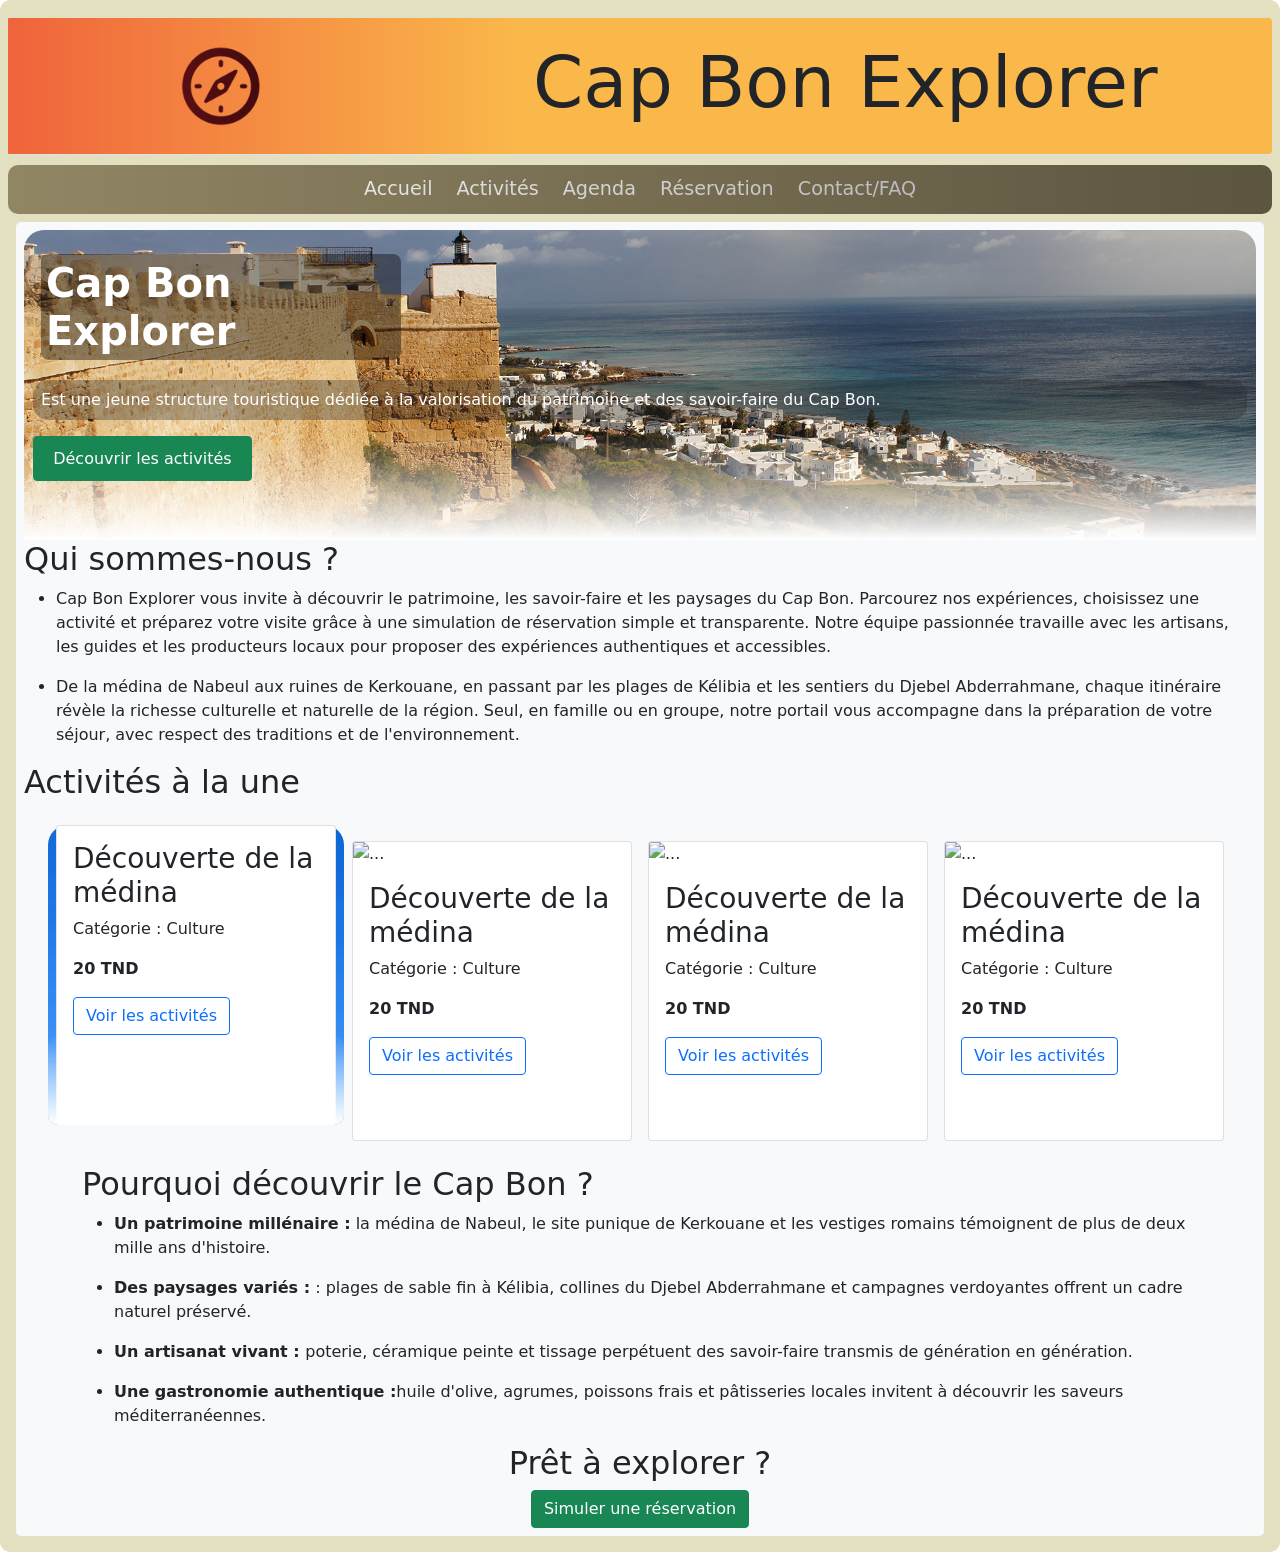
==== index.html @ 23464ee5 "v2026.11.18" ====
<!DOCTYPE html>
<html lang="en">

<head>
    <meta charset="UTF-8">
    <meta name="viewport" content="width=device-width, initial-scale=1.0">
    <title>Cap Bon Explorer</title>

    <link rel="stylesheet" href="BootStraps/css/bootstrap.min.css">
    <link rel="stylesheet" href="CSS/style.css">
</head>

<body class="">
    <div class=" p-2" id="maincontainer">
        <header class="modal-header rounded" id="header1">
            <div class="d-flex justify-content-center align-items-center col-4 gap-5">
                <a class="navbar-brand" href="index.html"><img src="images/image3.png" alt="Logo" class="brand"
                        id="image1"></a>
            </div>
            <h1 class="display-2 text-center" id="titre">Cap Bon Explorer</h1>

        </header>
        <header id="header2" class="rounded">

            <nav class="navbar nav" id="navbar1">
                <!-- MOBILE ONLY -->
                <div class="container-fluid rounded-rounded">
                    <button class="navbar-toggler d-lg-none" type="button" data-bs-toggle="offcanvas"
                        data-bs-target="#myNavLinks" aria-controls="myNavLinks" aria-expanded="false"
                        aria-label="Toggle navigation">

                    </button>
                    <button class="navbar-toggler d-lg-none" type="button" data-bs-toggle="offcanvas"
                        data-bs-target="#mobileMenu" aria-controls="mobileMenu">
                        <span class="navbar-toggler-icon"><img src="images/arrow.png" alt="Menu" id="arrow"
                                class="navbar-toggler-icon rounded-circle"></span>
                    </button>


                    <div class="offcanvas offcanvas-end d-lg-none" tabindex="-1" id="mobileMenu">
                        <div class="offcanvas-header">
                            <h5 class="offcanvas-title">Menu</h5>
                            <button type="button" class="btn-close" data-bs-dismiss="offcanvas"
                                aria-label="Close"></button>
                        </div>
                        <div class="offcanvas-body">

                            <div class="navbar-nav">
                                <div class="nav-item pep">
                                    <a href="index.html" class="nav-link">Accueil</a>
                                </div>
                                <div class="nav-item pep">
                                    <a href="activites.html" class="nav-link">Activités</a>
                                </div>
                                <div class="nav-item pep">
                                    <a href="agenda.html" class="nav-link">Agenda</a>
                                </div>
                                <div class="nav-item pep">
                                    <a href="reservation.html" class="nav-link">Réservation</a>
                                </div>
                                <div class="nav-item pep">
                                    <a href="contact.html" class="nav-link">Contact/FAQ</a>
                                </div>
                            </div>
                        </div>

                    </div>
                    <!-- DESKTOP ONLY-->
                    <div class="collapse navbar-collapse d-none d-lg-flex" id="desktopMenu">
                        <div class="navbar-nav flex-row justify-content-center gap-2 gap-lg-4 w-100">
                            <div class="navbar-nav flex-row justify-content-center gap-2 gap-lg-4 w-100">
                                <div class="nav-item">
                                    <a href="index.html" class="" id="nav-link">Accueil</a>
                                </div>
                                <div class="nav-item">
                                    <a href="activites.html" class="" id="nav-link">Activités</a>
                                </div>
                                <div class="nav-item">
                                    <a href="agenda.html" class="" id="nav-link">Agenda</a>
                                </div>
                                <div class="nav-item">
                                    <a href="reservation.html" class="" id="nav-link">Réservation</a>
                                </div>
                                <div class="nav-item">
                                    <a href="contact.html" class="" id="nav-link">Contact/FAQ</a>
                                </div>
                            </div>
                        </div>
                    </div>
                </div>
            </nav>
        </header>
        <main class="main bg-light p-2 m-2 rounded-3" id="main">

            <section id="banniere">
                <div class="container1">
                    <h1 id="hero-banner-title">Cap Bon Explorer</h1>
                    <p id="introduction">Est une jeune structure touristique dédiée à la valorisation du patrimoine et des savoir-faire du Cap
                        Bon.</p>
                        <a class="btn btn-success" href="activites.html" id="discover-activities-btn">Découvrir les activités</a>
                </div>
            </section>

            <!-- 2. Qui sommes-nous ? -->
            <section id="qui-sommes-nous">
                <div class="container2">
                    <h2>Qui sommes-nous ?</h2>
                    <ul>
                        <li>
                            <p>Cap Bon Explorer vous invite à découvrir le patrimoine, les savoir-faire et les paysages
                                du Cap Bon. Parcourez nos expériences, choisissez une activité et préparez votre visite
                                grâce à une simulation de réservation simple et transparente. Notre équipe passionnée
                                travaille avec les artisans, les guides et les producteurs locaux pour proposer des
                                expériences authentiques et accessibles.</p>
                        </li>
                        <li>
                            <p>De la médina de Nabeul aux ruines de Kerkouane, en passant par les plages de Kélibia et
                                les sentiers du Djebel Abderrahmane, chaque itinéraire révèle la richesse culturelle et
                                naturelle de la région. Seul, en famille ou en groupe, notre portail vous accompagne
                                dans la préparation de votre séjour, avec respect des traditions et de l'environnement.
                            </p>
                        </li>
                    </ul>

                </div>
            </section>

            <!-- 3. Featured activity cards -->
            <section id="activites-vedettes">
                <div class="container3">
                    <h2>Activités à la une</h2>
                    <div class="row m-4 g-3">
                        <article class="col-12 col-md-6 col-lg-3 cardcustom" id="cardimage1">
                            <div class="card h-100">
                                <div class="card-body" id="cardbody">
                                    <h3 class="card-title">Découverte de la médina</h3>
                                    <p class="card-text">Catégorie : Culture</p>
                                    <p class="card-text"><strong>20 TND</strong></p>
                                    <a href="activites.html" class="btn btn-outline-primary">Voir les activités</a>
                                </div>
                            </div>
                        </article>
                        <article class="col-12 col-md-6 col-lg-3 cardcustom">
                            <div class="card h-100">
                                <img src="images/a01.jpg" class="card-img-top" alt="...">
                                <div class="card-body">
                                    <h3 class="card-title">Découverte de la médina</h3>
                                    <p class="card-text">Catégorie : Culture</p>
                                    <p class="card-text"><strong>20 TND</strong></p>
                                    <a href="activites.html" class="btn btn-outline-primary">Voir les activités</a>
                                </div>
                            </div>
                        </article>
                        <article class="col-12 col-md-6 col-lg-3 cardcustom">
                            <div class="card h-100">
                                <img src="images/a01.jpg" class="card-img-top" alt="...">
                                <div class="card-body">
                                    <h3 class="card-title">Découverte de la médina</h3>
                                    <p class="card-text">Catégorie : Culture</p>
                                    <p class="card-text"><strong>20 TND</strong></p>
                                    <a href="activites.html" class="btn btn-outline-primary">Voir les activités</a>
                                </div>
                            </div>
                        </article>
                        <article class="col-12 col-md-6 col-lg-3 cardcustom">
                            <div class="card h-100">
                                <img src="images/a01.jpg" class="card-img-top " alt="...">
                                <div class="card-body">
                                    <h3 class="card-title">Découverte de la médina</h3>
                                    <p class="card-text">Catégorie : Culture</p>
                                    <p class="card-text"><strong>20 TND</strong></p>
                                    <a href="activites.html" class="btn btn-outline-primary">Voir les activités</a>
                                </div>
                            </div>
                        </article>
                    </div>
                </div>
            </section>

            <section id="pourquoi">
                <div class="container">
                    <h2>Pourquoi découvrir le Cap Bon ?</h2>
                    <ul>
                        <li><p><b>Un patrimoine millénaire :</b> la médina de Nabeul, le site punique de Kerkouane et les vestiges romains témoignent de plus de deux mille ans d'histoire.</p> </li>
                        <li>
                            <p><b>Des paysages variés :</b> : plages de sable fin à Kélibia, collines du Djebel Abderrahmane et campagnes verdoyantes offrent un cadre naturel préservé.</p>
                        </li>
                        <li><p><b>Un artisanat vivant : </b>poterie, céramique peinte et tissage perpétuent des savoir-faire transmis de génération en génération.</p></li>
                        <li><p><b>Une gastronomie authentique :</b>huile d'olive, agrumes, poissons frais et pâtisseries locales invitent à découvrir les saveurs méditerranéennes.</p></li>
                    </ul>
                </div>
            </section>

            <!-- 5. CTA réservation -->
            <section id="cta-reservation">
                <div class="container text-center">
                    <h2>Prêt à explorer ?</h2>
                    <a href="reservation.html" class="btn btn-success">Simuler une réservation</a>
                </div>
            </section>

        </main>
        <footer>
            <!-- secondary nav + link to index.html -->
        </footer>
    </div>

    <!--partie scripts/bootstrap-->
    <script src="BootStraps/js/bootstrap.bundle.min.js"></script>
</body>

</html>
---- CSS/style.css ----
.title{
  text-align: center;
}
#image1{
  display: flex;
  width: 80px;
  margin: 0 0 0 0;
  align-items: left;
  float: left;
  
}
header{
  background-color: #fab74a;
}
#navbar1{
  background-color: #918664;
  align-items: center;	
  margin: 0 auto;
  border-radius: 10px;
  margin-top: 10px;
  position: relative;
  border-radius: 10px;
}
#navbar1:after{
  content: "";
  position: absolute;
  inset: auto 0 0 0;
  height: 100%;
  width: 100%;
  border-radius: 10px;
  background: linear-gradient(to right, transparent, rgba(0, 0, 0, 0.368)); 
  pointer-events: none;
}
#titre{
  text-align: right;
  width: 1200px;
  padding: 5px;

}
nav.navbar{
  background-color: #f8f9fa;
  padding: 10px;
  border-radius: 5px;
}
#arrow{
  width: 20px;
  height: 20px;
  margin-right: 10px;
}
#maincontainer{
  background-color: #e3e0c2;
  border-radius: 10px;
  padding: 10px;
}
#header1{
  position: relative;
  margin-top: 10px;
}
#header1:after{
  content: "";
  position: absolute;
  inset: auto 0 0 0;
  height: 100%;
  width: 40%;
  background: linear-gradient(to left, transparent, rgba(232, 38, 48, 0.577)); 
  background-repeat: no-repeat;
  
}
#header2{
  background-color: #e3e0c2;
  margin-top: 10px;
}
#banniere {
  position: relative;
  background-image: url("../images/kelibia_bannieres.png");
  background-size: cover;
  background-position: center;
  border-top-left-radius: 20px;
  border-top-right-radius: 20px;
  padding-bottom: 50px;
}
#banniere:after{
  content: "";
  position: absolute;
  inset: auto 0 0 0;
  height: 35%; 
  background: linear-gradient(to bottom, transparent, rgba(255,255,255,1)); 
  background-repeat: no-repeat;
  
}
#introduction{
  color: white;
  background-color: rgba(42, 42, 42, 0.34);
  border-radius: 15px;
  padding: 8px;
}
.pep{
  color: antiquewhite;
  border: 7px solid #fab74a;
  background-color: #875c17;
  color: bisque;
  border-radius: 20px;
  padding: 10px;
  margin: 5px;
}
#mobileMenu{
  background-color: antiquewhite;
}
#hero-banner-title{
  color: white;
  background-color: rgba(0, 0, 0, 0.394);
  margin: 8px;
  margin-top: 15px;
  padding: 5px;
  width: 360px;
  font-size: 2.5rem;
  font-weight: bold;
  text-align: left;
  margin-bottom: 20px;
  border-radius: 8px;
}
.container1{
  padding: 9px;
}
#discover-activities-btn{
  position: relative;
  z-index: 2;
  display: inline-flex;
  align-items: center;
  justify-content: center;
  align-self: center;
  flex-shrink: 0;
  padding: 0.6rem 1.2rem;
  line-height: 1.5;
  pointer-events: auto;
}
#nav-link{
  font-size: larger;
  text-decoration: none;
  color: white;
  display: inline-block;
  transform: scale(1);
  transition: transform 0.3s ease;
}
#nav-link:hover{
  transform: scale(1.3);
  color: #fab74a;
  
}
.cardcustom{
  border-radius: 20px;
  height: 300px;
  display: block;
  transform: scale(1);
  transition: transform 0.3s ease;
}
.cardcustom:hover{
  transform: scale(1.05);
}
#cardimage1{
  background-image: url(/images/hammamet.png);
  align-items: center;	
  margin: 0 auto;
  position: relative;
  border-bottom-left-radius: 10px;
  border-bottom-right-radius: 10px;
}
#cardimage1:after{
  content: "";
  position: absolute;
  inset: auto 0 0 0;
  height: 30%;
  width: 100%;
  border-radius: 10px;
  background: linear-gradient(to bottom, transparent, rgb(255, 255, 255)); 
  pointer-events: none;
}
#cardbody{
  background-color: transparent;
}
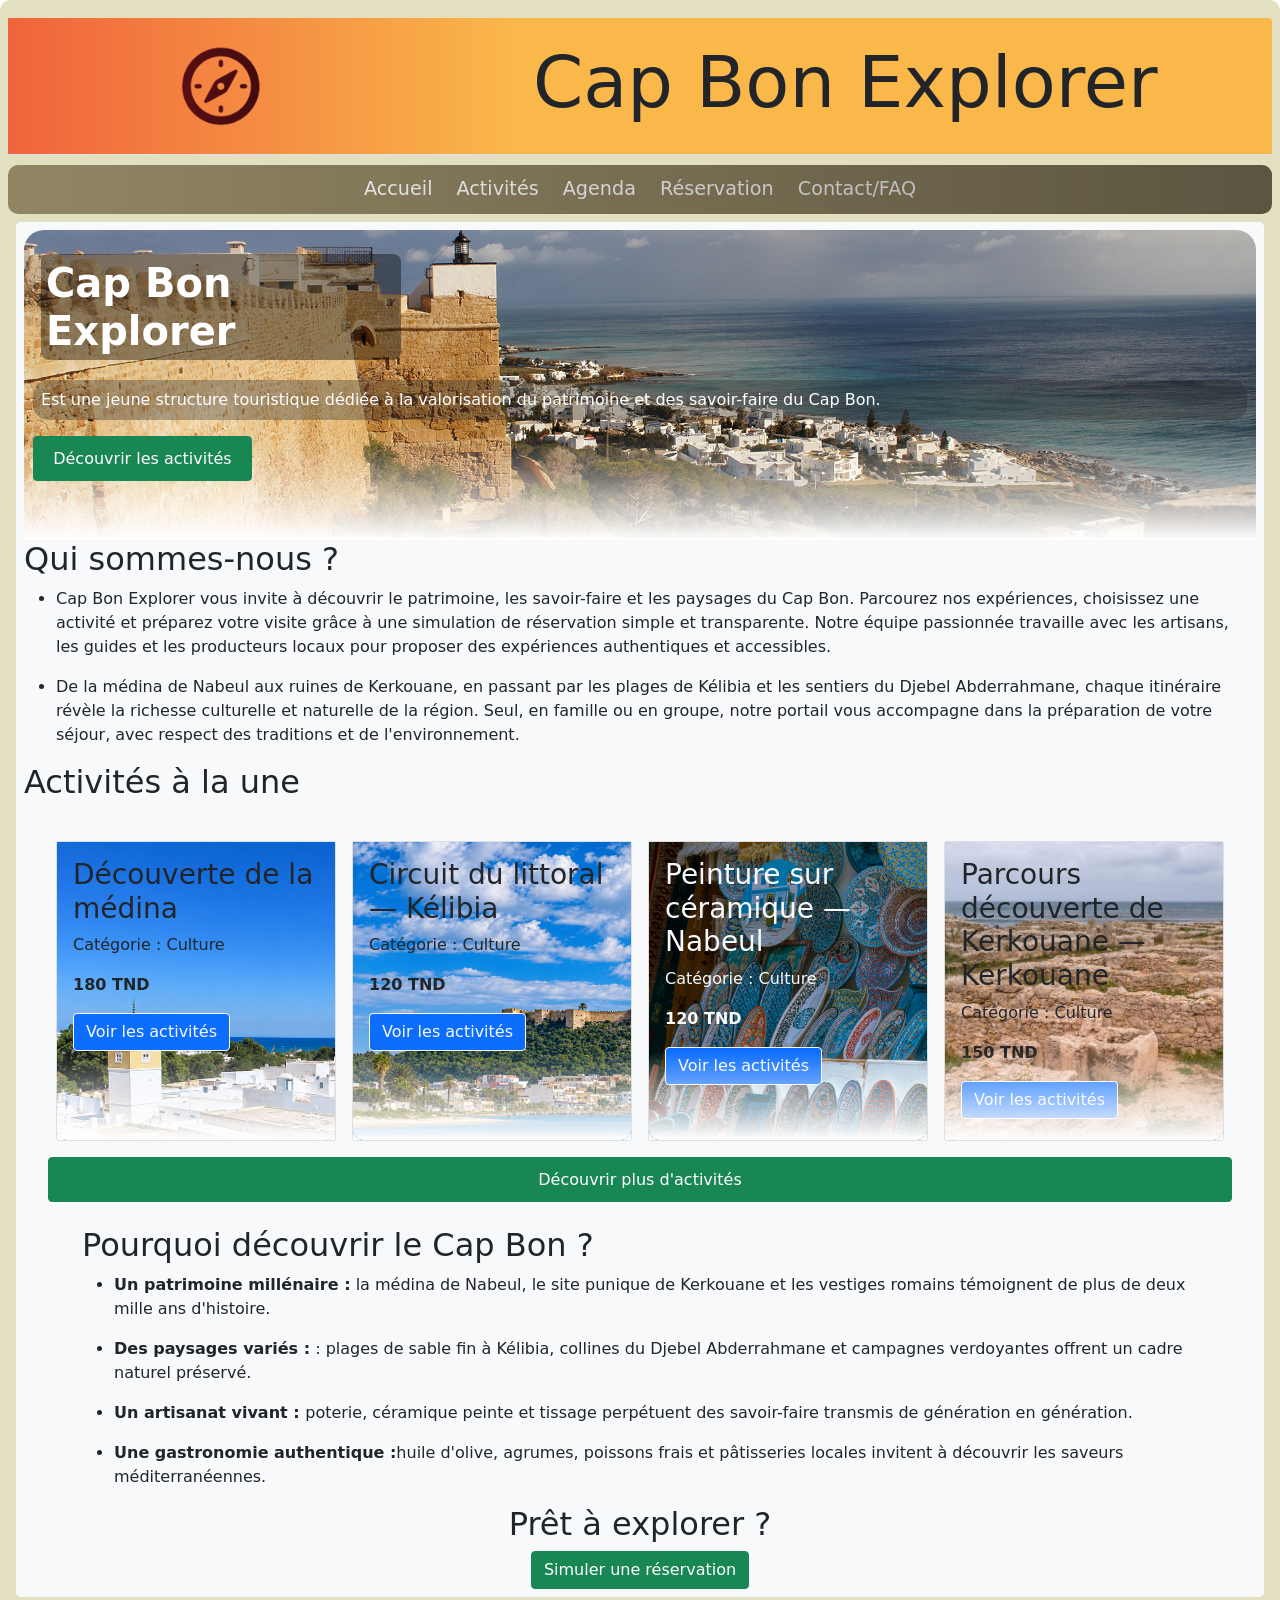
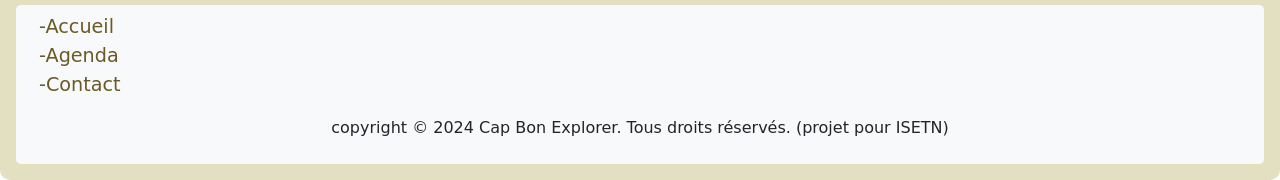
==== commit 6ba85c13: "v2026.11.18 midnight update" ====
--- a/index.html
+++ b/index.html
@@ -12,7 +12,7 @@
 
 <body class="">
     <div class=" p-2" id="maincontainer">
-        <header class="modal-header rounded" id="header1">
+        <header class="modal-header border-opacity-10" id="header1">
             <div class="d-flex justify-content-center align-items-center col-4 gap-5">
                 <a class="navbar-brand" href="index.html"><img src="images/image3.png" alt="Logo" class="brand"
                         id="image1"></a>
@@ -130,49 +130,51 @@
                 <div class="container3">
                     <h2>Activités à la une</h2>
                     <div class="row m-4 g-3">
-                        <article class="col-12 col-md-6 col-lg-3 cardcustom" id="cardimage1">
+
+                        <article class="col-12 col-md-6 col-lg-3 cardcustom" id="">
                             <div class="card h-100">
-                                <div class="card-body" id="cardbody">
+                                <div class="card-body" id="cardimage1">
                                     <h3 class="card-title">Découverte de la médina</h3>
                                     <p class="card-text">Catégorie : Culture</p>
-                                    <p class="card-text"><strong>20 TND</strong></p>
-                                    <a href="activites.html" class="btn btn-outline-primary">Voir les activités</a>
-                                </div>
-                            </div>
-                        </article>
+                                    <p class="card-text"><strong>180 TND</strong></p>
+                                    <a href="activites.html" class="btn btn-primary btn-outline-light">Voir les activités</a>
+                                </div>
+                            </div>
+                        </article>
+
                         <article class="col-12 col-md-6 col-lg-3 cardcustom">
                             <div class="card h-100">
-                                <img src="images/a01.jpg" class="card-img-top" alt="...">
-                                <div class="card-body">
-                                    <h3 class="card-title">Découverte de la médina</h3>
+                                <div class="card-body" id="cardimage2">
+                                    <h3 class="card-title">Circuit du littoral — Kélibia</h3>
                                     <p class="card-text">Catégorie : Culture</p>
-                                    <p class="card-text"><strong>20 TND</strong></p>
-                                    <a href="activites.html" class="btn btn-outline-primary">Voir les activités</a>
-                                </div>
-                            </div>
-                        </article>
+                                    <p class="card-text"><strong>120 TND</strong></p>
+                                    <a href="activites.html" class="btn btn-primary btn-outline-light">Voir les activités</a>
+                                </div>
+                            </div>
+                        </article>
+
                         <article class="col-12 col-md-6 col-lg-3 cardcustom">
-                            <div class="card h-100">
-                                <img src="images/a01.jpg" class="card-img-top" alt="...">
-                                <div class="card-body">
-                                    <h3 class="card-title">Découverte de la médina</h3>
+                            <div class="card h-100" >
+                                <div class="card-body" id="cardimage3">
+                                    <h3 class="card-title text-light">Peinture sur céramique — Nabeul</h3>
+                                    <p class="card-text text-light">Catégorie : Culture</p>
+                                    <p class="card-text text-light"><strong>120 TND</strong></p>
+                                    <a href="activites.html" class="btn btn-primary btn-outline-light">Voir les activités</a>
+                                </div>
+                            </div>
+                        </article>
+
+                        <article class="col-12 col-md-6 col-lg-3 cardcustom">
+                            <div class="card h-100" >
+                                <div class="card-body" id="cardimage4">
+                                    <h3 class="card-title">Parcours découverte de Kerkouane — Kerkouane</h3>
                                     <p class="card-text">Catégorie : Culture</p>
-                                    <p class="card-text"><strong>20 TND</strong></p>
-                                    <a href="activites.html" class="btn btn-outline-primary">Voir les activités</a>
-                                </div>
-                            </div>
-                        </article>
-                        <article class="col-12 col-md-6 col-lg-3 cardcustom">
-                            <div class="card h-100">
-                                <img src="images/a01.jpg" class="card-img-top " alt="...">
-                                <div class="card-body">
-                                    <h3 class="card-title">Découverte de la médina</h3>
-                                    <p class="card-text">Catégorie : Culture</p>
-                                    <p class="card-text"><strong>20 TND</strong></p>
-                                    <a href="activites.html" class="btn btn-outline-primary">Voir les activités</a>
-                                </div>
-                            </div>
-                        </article>
+                                    <p class="card-text"><strong>150 TND</strong></p>
+                                    <a href="activites.html" class="btn btn-primary btn-outline-light">Voir les activités</a>
+                                </div>
+                            </div>
+                        </article>
+                        <a class="btn btn-success" href="activites.html" id="discover-activities-btn">Découvrir plus d'activités</a>
                     </div>
                 </div>
             </section>
@@ -191,7 +193,6 @@
                 </div>
             </section>
 
-            <!-- 5. CTA réservation -->
             <section id="cta-reservation">
                 <div class="container text-center">
                     <h2>Prêt à explorer ?</h2>
@@ -200,8 +201,14 @@
             </section>
 
         </main>
-        <footer>
-            <!-- secondary nav + link to index.html -->
+        <footer class="footer bg-light p-2 m-2 rounded-3" id="footer1" id="mainfooter">
+            <ul class="list-unstyled list-group-horizontal">
+                <li><a href="index.html" id="nav-link-footer">-Accueil</a></li>
+                <li><a href="agenda.html" id="nav-link-footer">-Agenda</a></li>
+                <li><a href="contact.html" id="nav-link-footer">-Contact</a></li>
+            </ul>
+            <p class="text-center">copyright © 2024 Cap Bon Explorer. Tous droits réservés. (projet pour ISETN)</p>
+
         </footer>
     </div>
 
--- a/CSS/style.css
+++ b/CSS/style.css
@@ -159,6 +159,9 @@
 }
 #cardimage1{
   background-image: url(/images/hammamet.png);
+  background-repeat: no-repeat;
+  background-size: 710px;
+  width: 100%;
   align-items: center;	
   margin: 0 auto;
   position: relative;
@@ -174,7 +177,109 @@
   border-radius: 10px;
   background: linear-gradient(to bottom, transparent, rgb(255, 255, 255)); 
   pointer-events: none;
-}
-#cardbody{
-  background-color: transparent;
+  background-color: transparent;
+}
+#cardimage2{
+  background-image: url(/images/kelibia-fort.png);
+  background-repeat: no-repeat;
+  background-size: 500px;
+  width: 100%;
+  align-items: center;	
+  margin: 0 auto;
+  position: relative;
+  border-bottom-left-radius: 10px;
+  border-bottom-right-radius: 10px;
+}
+#cardimage2:after{
+  content: "";
+  position: absolute;
+  inset: auto 0 0 0;
+  height: 30%;
+  width: 100%;
+  border-radius: 10px;
+  background: linear-gradient(to bottom, transparent, rgb(255, 255, 255)); 
+  pointer-events: none;
+  background-color: transparent;
+}
+#cardimage3{
+  background-image: url(/images/Peinture_sur_céramique_Nabeul.jpg);
+  background-repeat: no-repeat;
+  background-size: 500px;
+  width: 100%;
+  align-items: center;	
+  margin: 0 auto;
+  position: relative;
+  border-bottom-left-radius: 10px;
+  border-bottom-right-radius: 10px;
+}
+#cardimage3:after{
+  content: "";
+  position: absolute;
+  inset: auto 0 0 0;
+  height: 30%;
+  width: 100%;
+  border-radius: 10px;
+  background: linear-gradient(to bottom, transparent, rgb(255, 255, 255)); 
+  pointer-events: none;
+  background-color: transparent;
+}
+#cardimage4{
+  background-image: url(/images/kerkouane.jpg);
+  background-repeat: no-repeat;
+  background-size: 500px;
+  width: 100%;
+  align-items: center;	
+  margin: 0 auto;
+  position: relative;
+  border-bottom-left-radius: 10px;
+  border-bottom-right-radius: 10px;
+}
+#cardimage4:after{
+  content: "";
+  position: absolute;
+  inset: auto 0 0 0;
+  height: 30%;
+  width: 100%;
+  border-radius: 10px;
+  background: linear-gradient(to bottom, transparent, rgb(255, 255, 255)); 
+  pointer-events: none;
+  background-color: transparent;
+}
+#nav-link-footer{
+  margin-left: 15px;
+  font-size: larger;
+  text-decoration: none;
+  color: rgb(107, 90, 38);
+  display: inline-block;
+  transform: scale(1);
+  transition: transform 0.3s ease;
+}
+#nav-link-footer:hover{
+  transform: scale(1.3);
+  color: #fab74a;
+  
+}
+#liste-activites .card {
+  transition: transform .25s ease, box-shadow .25s ease;
+  height: 100%;
+}
+#liste-activites .card:hover {
+  transform: translateY(-6px);
+  box-shadow: 0 8px 20px rgba(0,0,0,.15);
+}
+#compteur {
+  color: var(--cb-bleu, #0b4f6c);
+}
+#imgFade {
+  position: relative;
+}
+#imgFade:after {
+  content: "";
+  position: absolute;
+  inset: auto 0 0 0;
+  height: 30%;
+  width: 100%;
+  border-radius: 10px;
+  background: linear-gradient(to bottom, transparent, rgb(255, 255, 255)); 
+  pointer-events: none;
 }
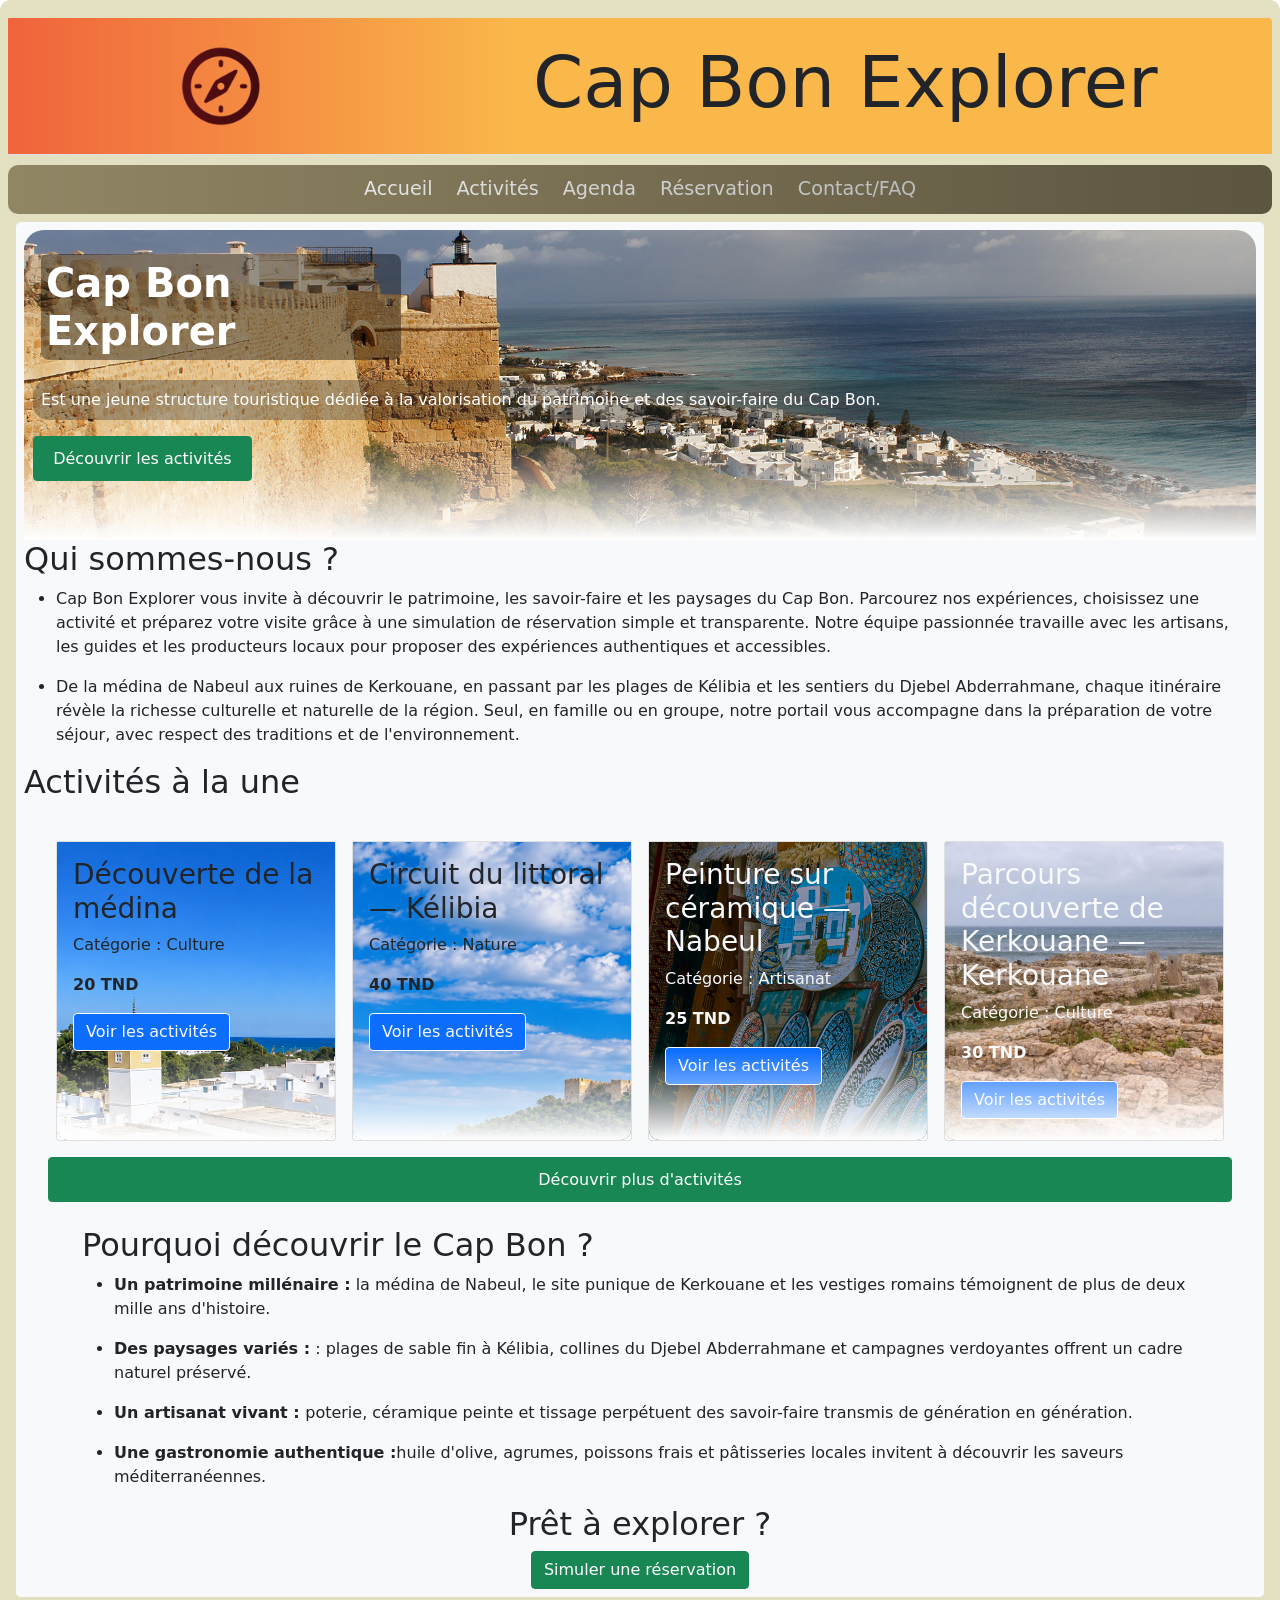
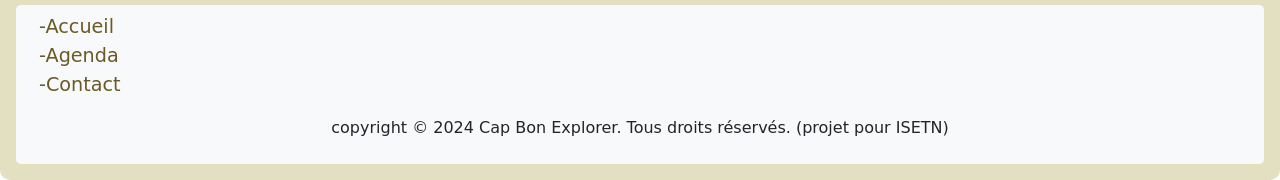
==== commit 9df12b99: "v2026.11.19 morning-update" ====
--- a/index.html
+++ b/index.html
@@ -44,22 +44,21 @@
                                 aria-label="Close"></button>
                         </div>
                         <div class="offcanvas-body">
-
                             <div class="navbar-nav">
                                 <div class="nav-item pep">
-                                    <a href="index.html" class="nav-link">Accueil</a>
-                                </div>
-                                <div class="nav-item pep">
-                                    <a href="activites.html" class="nav-link">Activités</a>
-                                </div>
-                                <div class="nav-item pep">
-                                    <a href="agenda.html" class="nav-link">Agenda</a>
-                                </div>
-                                <div class="nav-item pep">
-                                    <a href="reservation.html" class="nav-link">Réservation</a>
-                                </div>
-                                <div class="nav-item pep">
-                                    <a href="contact.html" class="nav-link">Contact/FAQ</a>
+                                    <a href="index.html" class="" id="clslink">Accueil</a>
+                                </div>
+                                <div class="nav-item pep">
+                                    <a href="activites.html" class="" id="clslink">Activités</a>
+                                </div>
+                                <div class="nav-item pep">
+                                    <a href="agenda.html" class="" id="clslink">Agenda</a>
+                                </div>
+                                <div class="nav-item pep">
+                                    <a href="reservation.html" class="" id="clslink">Réservation</a>
+                                </div>
+                                <div class="nav-item pep">
+                                    <a href="contact.html" class="" id="clslink">Contact/FAQ</a>
                                 </div>
                             </div>
                         </div>
@@ -136,8 +135,8 @@
                                 <div class="card-body" id="cardimage1">
                                     <h3 class="card-title">Découverte de la médina</h3>
                                     <p class="card-text">Catégorie : Culture</p>
-                                    <p class="card-text"><strong>180 TND</strong></p>
-                                    <a href="activites.html" class="btn btn-primary btn-outline-light">Voir les activités</a>
+                                    <p class="card-text"><strong>20 TND</strong></p>
+                                    <a href="activites.html?nomactive=Découverte de la médina" class="btn btn-primary btn-outline-light">Voir les activités</a>
                                 </div>
                             </div>
                         </article>
@@ -146,9 +145,9 @@
                             <div class="card h-100">
                                 <div class="card-body" id="cardimage2">
                                     <h3 class="card-title">Circuit du littoral — Kélibia</h3>
-                                    <p class="card-text">Catégorie : Culture</p>
-                                    <p class="card-text"><strong>120 TND</strong></p>
-                                    <a href="activites.html" class="btn btn-primary btn-outline-light">Voir les activités</a>
+                                    <p class="card-text">Catégorie : Nature</p>
+                                    <p class="card-text"><strong>40 TND</strong></p>
+                                    <a href="activites.html?nomactive=Circuit du littoral" class="btn btn-primary btn-outline-light">Voir les activités</a>
                                 </div>
                             </div>
                         </article>
@@ -157,9 +156,9 @@
                             <div class="card h-100" >
                                 <div class="card-body" id="cardimage3">
                                     <h3 class="card-title text-light">Peinture sur céramique — Nabeul</h3>
-                                    <p class="card-text text-light">Catégorie : Culture</p>
-                                    <p class="card-text text-light"><strong>120 TND</strong></p>
-                                    <a href="activites.html" class="btn btn-primary btn-outline-light">Voir les activités</a>
+                                    <p class="card-text text-light">Catégorie : Artisanat</p>
+                                    <p class="card-text text-light"><strong>25 TND</strong></p>
+                                    <a href="activites.html?nomactive=Peinture sur céramique" class="btn btn-primary btn-outline-light">Voir les activités</a>
                                 </div>
                             </div>
                         </article>
@@ -167,10 +166,10 @@
                         <article class="col-12 col-md-6 col-lg-3 cardcustom">
                             <div class="card h-100" >
                                 <div class="card-body" id="cardimage4">
-                                    <h3 class="card-title">Parcours découverte de Kerkouane — Kerkouane</h3>
-                                    <p class="card-text">Catégorie : Culture</p>
-                                    <p class="card-text"><strong>150 TND</strong></p>
-                                    <a href="activites.html" class="btn btn-primary btn-outline-light">Voir les activités</a>
+                                    <h3 class="card-title text-light">Parcours découverte de Kerkouane — Kerkouane</h3>
+                                    <p class="card-text text-light">Catégorie : Culture</p>
+                                    <p class="card-text text-light"><strong>30 TND</strong></p>
+                                    <a href="activites.html?nomactive=Parcours découverte de Kerkouane" class="btn btn-primary btn-outline-light">Voir les activités</a>
                                 </div>
                             </div>
                         </article>
--- a/CSS/style.css
+++ b/CSS/style.css
@@ -95,13 +95,28 @@
   padding: 8px;
 }
 .pep{
-  color: antiquewhite;
+  transition: transform 0.2s ease, color 0.2s ease;
+  font-style: none;
   border: 7px solid #fab74a;
-  background-color: #875c17;
-  color: bisque;
+  background-color: #d59630;
+  color: rgb(193, 178, 160);
   border-radius: 20px;
   padding: 10px;
   margin: 5px;
+  position: relative;
+  z-index: 2;
+  display: inline-flex;
+  align-items: center;
+  justify-content: center;
+  flex-shrink: 0;
+  padding: 0.6rem 1.2rem;
+  line-height: 1.5;
+  pointer-events: auto;
+}
+.pep:hover{
+  transform: scale(1.05);
+  background-color: #ff5709e6;
+  border-color: #b44a19e6;
 }
 #mobileMenu{
   background-color: antiquewhite;
@@ -182,7 +197,7 @@
 #cardimage2{
   background-image: url(/images/kelibia-fort.png);
   background-repeat: no-repeat;
-  background-size: 500px;
+  background-size: 710px;
   width: 100%;
   align-items: center;	
   margin: 0 auto;
@@ -204,7 +219,7 @@
 #cardimage3{
   background-image: url(/images/Peinture_sur_céramique_Nabeul.jpg);
   background-repeat: no-repeat;
-  background-size: 500px;
+  background-size: 710px;
   width: 100%;
   align-items: center;	
   margin: 0 auto;
@@ -226,7 +241,7 @@
 #cardimage4{
   background-image: url(/images/kerkouane.jpg);
   background-repeat: no-repeat;
-  background-size: 500px;
+  background-size: 710px;
   width: 100%;
   align-items: center;	
   margin: 0 auto;
@@ -282,4 +297,12 @@
   border-radius: 10px;
   background: linear-gradient(to bottom, transparent, rgb(255, 255, 255)); 
   pointer-events: none;
+}
+#clslink{
+  font-size: larger;
+  text-decoration: none;
+  color: white;
+  display: inline-block;
+  transform: scale(1);
+  transition: transform 0.3s ease;
 }
